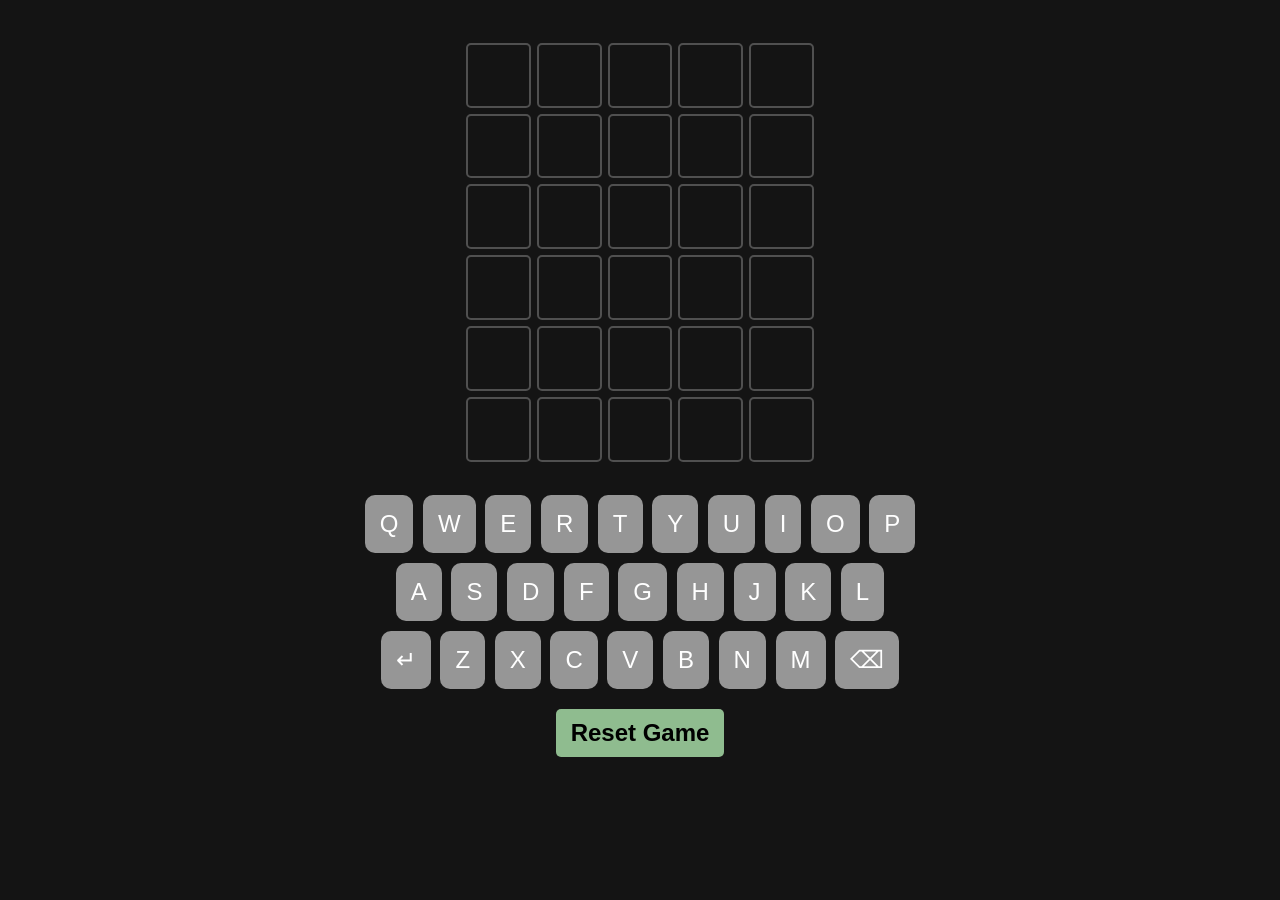
==== game.html @ 2c21e6ce "Added instruciions page" ====
<!doctype html>
<html lang="en">
  <head>
    <meta charset="UTF-8" />
    <meta name="viewport" content="width=device-width, initial-scale=1.0" />
    <title>Wordle Game</title>
    <link rel="stylesheet" href="css/style.css" />
    <script type="module" src="scripts/app.js" defer></script>
  </head>
  <body>
    <head>
      <!-- <h1>Guess the Correct Word</h1> -->
      <h2 id="message"></h2>
    </head>

    <section>
      <div class="board-guess">
        <div class="sqr"></div>
        <div class="sqr"></div>
        <div class="sqr"></div>
        <div class="sqr"></div>
        <div class="sqr"></div>

        <div class="sqr"></div>
        <div class="sqr"></div>
        <div class="sqr"></div>
        <div class="sqr"></div>
        <div class="sqr"></div>

        <div class="sqr"></div>
        <div class="sqr"></div>
        <div class="sqr"></div>
        <div class="sqr"></div>
        <div class="sqr"></div>

        <div class="sqr"></div>
        <div class="sqr"></div>
        <div class="sqr"></div>
        <div class="sqr"></div>
        <div class="sqr"></div>

        <div class="sqr"></div>
        <div class="sqr"></div>
        <div class="sqr"></div>
        <div class="sqr"></div>
        <div class="sqr"></div>

        <div class="sqr"></div>
        <div class="sqr"></div>
        <div class="sqr"></div>
        <div class="sqr"></div>
        <div class="sqr"></div>
      </div>
    </section>

    <section>
      <div class="keyboard">
        <div class="keyboard-row">
          <button class="keyboard-key">Q</button>
          <button class="keyboard-key">W</button>
          <button class="keyboard-key">E</button>
          <button class="keyboard-key">R</button>
          <button class="keyboard-key">T</button>
          <button class="keyboard-key">Y</button>
          <button class="keyboard-key">U</button>
          <button class="keyboard-key">I</button>
          <button class="keyboard-key">O</button>
          <button class="keyboard-key">P</button>
        </div>

        <div class="keyboard-row">
          <button class="keyboard-key">A</button>
          <button class="keyboard-key">S</button>
          <button class="keyboard-key">D</button>
          <button class="keyboard-key">F</button>
          <button class="keyboard-key">G</button>
          <button class="keyboard-key">H</button>
          <button class="keyboard-key">J</button>
          <button class="keyboard-key">K</button>
          <button class="keyboard-key">L</button>
        </div>

        <div class="keyboard-row">
          <button class="keyboard-key" id="enter">&#8629;</button>
          <button class="keyboard-key">Z</button>
          <button class="keyboard-key">X</button>
          <button class="keyboard-key">C</button>
          <button class="keyboard-key">V</button>
          <button class="keyboard-key">B</button>
          <button class="keyboard-key">N</button>
          <button class="keyboard-key">M</button>
          <button class="keyboard-key" id="del">&#9003;</button>
        </div>
      </div>
    </section>

    <button id="reset-btn">Reset Game</button>
  </body>
</html>
---- css/style.css ----
body {
    background-color: rgb(20,20,20);
    color: white;
    text-align: center;
    display: flex;
    align-items: center;
    justify-content: center;
    flex-direction: column;
    margin: 0;
    font-family: 'Courier New', Courier, monospace;
}

.board-guess {
  display: flex;
  flex-wrap: wrap;
  width: 380px;
  justify-content: center;
  margin-bottom: 30px;
}

.sqr {
  width: 16%;
  aspect-ratio: 1/1;
  border: 2px solid rgb(80, 80, 80);
  font-size: 50px;
  text-align: center;
  margin: 3px 3px;
  border-radius: 5px;
}

.keyboard-key {
    background-color: rgb(150, 150, 150);
    color: white;
    /* font-weight: bold; */
    padding: 15px;
    font-size: 24px;
    border: none;
    margin-bottom: 10px;
    border-radius: 10px;
    cursor: pointer;
    transition: 0.15s;
}

.keyboard-key:hover {
    background-color: rgb(120, 120, 120);
}

#reset-btn {
    border: none;
    padding: 10px 15px;
    border-radius: 5px;
    font-weight: bold;
    margin-top: 10px;
    font-size: 24px;
    cursor: pointer;
    background-color:rgb(143, 188, 143);
}

#reset-btn:hover {
    background-color: rgb(123, 168, 123);
}

button:active {
    opacity: 0.7;
}

.correct-letter-place {
    background-color: green;
    transition: 0.15s;
}

.correct-letter-place:hover {
    background-color: green;
}

.correct-letter {
    background-color: goldenrod; /*Maybe gold is better I will check later*/
    transition: 0.15s;
}

.correct-letter:hover {
    background-color: goldenrod;
}

.wrong {
    background-color: rgb(80, 80, 80);
    transition: 0.15s;
}

.wrong:hover {
    background-color: rgb(80, 80, 80);
}

.box-style {
    transition: 0.15s;
    border: solid white 2px;
}

.pop {
    animation: pop 0.12s ease-in-out;
}

@keyframes pop {
    50% {
        transform: scale(1.15);
    }
}

.shake {
    animation: shake 0.35s ease-in-out;
}

@keyframes shake {
    20% {
        transform: translateX(-8px);
    }
    40% {
        transform: translateX(8px);
    }
    60% {
        transform: translateX(-6px);
    }
    80% {
        transform: translateX(6px);
    }
}

.flip {
    animation: flip 0.5s ease-in-out;
}

@keyframes flip {
    50% {
        transform: rotateX(90deg);
    }
}

.instructions {
    max-width: 800px;
    margin: 20px;
    padding: 20px;
    border: 2px solid rgb(80, 80, 80);
    border-radius: 10px;
    background-color: rgb(30, 30, 30);
    color: white;
    text-align: left;
    line-height: 1.6;
}

.instructions h2 {
    text-align: center;
    margin-top: 0;
}

.instructions ul {
    padding-left: 20px;
}

.color-guide p {
    display: flex;
    align-items: center;
    gap: 10px;
}

.example-box {
    width: 35px;
    height: 35px;
    border-radius: 5px;
    display: flex;
    align-items: center;
    justify-content: center;
    font-weight: bold;
    color: white;
}

.green {
    background-color: green;
}

.yellow {
    background-color: goldenrod;
}

.gray {
    background-color: rgb(80, 80, 80);
}

.play-btn {
    border: none;
    padding: 10px 15px;
    border-radius: 5px;
    font-weight: bold;
    margin-top: 10px;
    font-size: 24px;
    cursor: pointer;
    background-color:rgb(143, 188, 143);
}
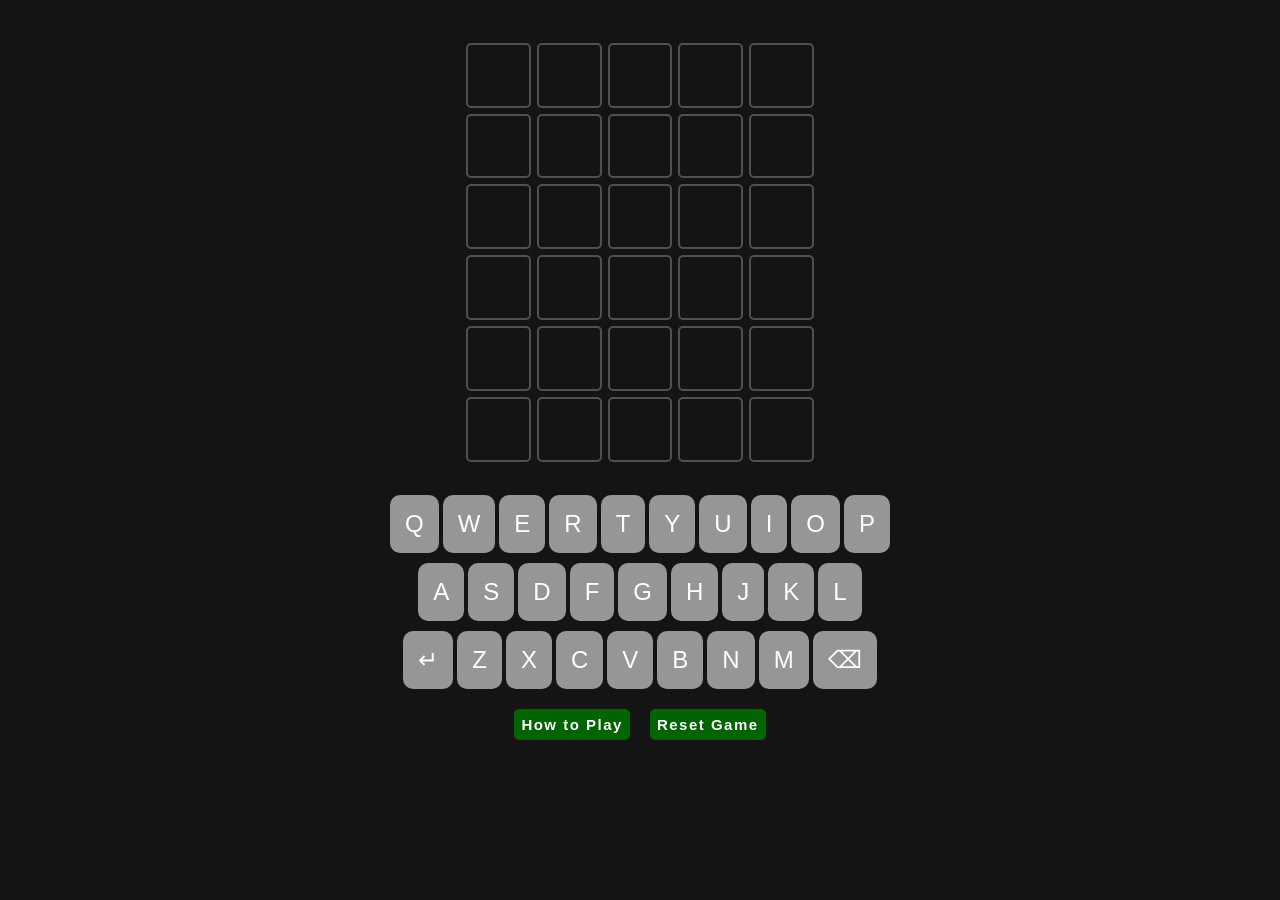
==== commit f627042d: "Fixed format and adjust some styling" ====
--- a/game.html
+++ b/game.html
@@ -9,7 +9,6 @@
   </head>
   <body>
     <head>
-      <!-- <h1>Guess the Correct Word</h1> -->
       <h2 id="message"></h2>
     </head>
 
@@ -94,6 +93,11 @@
       </div>
     </section>
 
-    <button id="reset-btn">Reset Game</button>
+    <div class="align-btn">
+      <a href="index.html">
+      <button class="play-btn">How to Play</button>
+      </a>
+      <button class="play-btn" id="reset-btn">Reset Game</button>
+    </div>
   </body>
 </html>
--- a/css/style.css
+++ b/css/style.css
@@ -1,13 +1,13 @@
 body {
-    background-color: rgb(20,20,20);
-    color: white;
-    text-align: center;
-    display: flex;
-    align-items: center;
-    justify-content: center;
-    flex-direction: column;
-    margin: 0;
-    font-family: 'Courier New', Courier, monospace;
+  background-color: rgb(20, 20, 20);
+  color: white;
+  text-align: center;
+  display: flex;
+  align-items: center;
+  justify-content: center;
+  flex-direction: column;
+  margin: 0;
+  font-family: cursive;
 }
 
 .board-guess {
@@ -22,176 +22,180 @@
   width: 16%;
   aspect-ratio: 1/1;
   border: 2px solid rgb(80, 80, 80);
-  font-size: 50px;
+  font-size: 40px;
   text-align: center;
   margin: 3px 3px;
   border-radius: 5px;
 }
 
 .keyboard-key {
-    background-color: rgb(150, 150, 150);
-    color: white;
-    /* font-weight: bold; */
-    padding: 15px;
-    font-size: 24px;
-    border: none;
-    margin-bottom: 10px;
-    border-radius: 10px;
-    cursor: pointer;
-    transition: 0.15s;
+  background-color: rgb(150, 150, 150);
+  color: white;
+  padding: 15px;
+  font-size: 24px;
+  border: none;
+  margin-bottom: 10px;
+  border-radius: 10px;
+  cursor: pointer;
+  transition: 0.15s;
 }
 
 .keyboard-key:hover {
-    background-color: rgb(120, 120, 120);
-}
-
-#reset-btn {
-    border: none;
-    padding: 10px 15px;
-    border-radius: 5px;
-    font-weight: bold;
-    margin-top: 10px;
-    font-size: 24px;
-    cursor: pointer;
-    background-color:rgb(143, 188, 143);
-}
-
-#reset-btn:hover {
-    background-color: rgb(123, 168, 123);
+  background-color: rgb(120, 120, 120);
+}
+
+.correct-letter-place {
+  background-color: green;
+  transition: 0.15s;
+}
+
+.correct-letter-place:hover {
+  background-color: green;
+}
+
+.correct-letter {
+  background-color: goldenrod; /*Maybe gold is better I will check later*/
+  transition: 0.15s;
+}
+
+.correct-letter:hover {
+  background-color: goldenrod;
+}
+
+.wrong {
+  background-color: rgb(80, 80, 80);
+  transition: 0.15s;
+}
+
+.wrong:hover {
+  background-color: rgb(80, 80, 80);
+}
+
+.box-style {
+  transition: 0.15s;
+  border: solid white 2px;
+}
+
+.pop {
+  animation: pop 0.12s ease-in-out;
+}
+
+@keyframes pop {
+  50% {
+    transform: scale(1.15);
+  }
+}
+
+.shake {
+  animation: shake 0.35s ease-in-out;
+}
+
+@keyframes shake {
+  20% {
+    transform: translateX(-8px);
+  }
+  40% {
+    transform: translateX(8px);
+  }
+  60% {
+    transform: translateX(-6px);
+  }
+  80% {
+    transform: translateX(6px);
+  }
+}
+
+.flip {
+  animation: flip 0.5s ease-in-out;
+}
+
+@keyframes flip {
+  50% {
+    transform: rotateX(90deg);
+  }
+}
+
+.instructions-1 {
+  max-width: 800px;
+  margin: 20px;
+  padding: 20px;
+  border: 2px solid rgb(80, 80, 80);
+  border-radius: 10px;
+  background-color: rgb(30, 30, 30);
+  color: white;
+  line-height: 2;
+}
+
+.instructions-2 {
+  text-align: left;
+}
+
+.instructions h2 {
+  text-align: center;
+  margin-top: 0;
+}
+
+.instructions ul {
+  padding-left: 20px;
+}
+
+.color-guide p {
+  display: flex;
+  align-items: center;
+  gap: 10px;
+}
+
+.example-box {
+  width: 35px;
+  height: 35px;
+  border-radius: 5px;
+  display: flex;
+  align-items: center;
+  justify-content: center;
+  font-weight: bold;
+  color: white;
+}
+
+.green {
+  background-color: green;
+}
+
+.yellow {
+  background-color: goldenrod;
+}
+
+.gray {
+  background-color: rgb(80, 80, 80);
+}
+
+.align-btn {
+    display: flex;
+    gap: 20px;
+    justify-content: center;
+}
+
+.play-btn {
+  border: none;
+  padding: 7px;
+  border-radius: 5px;
+  font-weight: bold;
+  margin-top: 10px;
+  font-size: 15px;
+  cursor: pointer;
+  background-color: darkgreen;
+  color: white;
+  letter-spacing: 1.5px;
+  transition: 0.15s;
+}
+
+.play-btn:hover {
+    padding: 8px;
+}
+
+.play-btn:active {
+    opacity: 0.7;
 }
 
 button:active {
-    opacity: 0.7;
-}
-
-.correct-letter-place {
-    background-color: green;
-    transition: 0.15s;
-}
-
-.correct-letter-place:hover {
-    background-color: green;
-}
-
-.correct-letter {
-    background-color: goldenrod; /*Maybe gold is better I will check later*/
-    transition: 0.15s;
-}
-
-.correct-letter:hover {
-    background-color: goldenrod;
-}
-
-.wrong {
-    background-color: rgb(80, 80, 80);
-    transition: 0.15s;
-}
-
-.wrong:hover {
-    background-color: rgb(80, 80, 80);
-}
-
-.box-style {
-    transition: 0.15s;
-    border: solid white 2px;
-}
-
-.pop {
-    animation: pop 0.12s ease-in-out;
-}
-
-@keyframes pop {
-    50% {
-        transform: scale(1.15);
-    }
-}
-
-.shake {
-    animation: shake 0.35s ease-in-out;
-}
-
-@keyframes shake {
-    20% {
-        transform: translateX(-8px);
-    }
-    40% {
-        transform: translateX(8px);
-    }
-    60% {
-        transform: translateX(-6px);
-    }
-    80% {
-        transform: translateX(6px);
-    }
-}
-
-.flip {
-    animation: flip 0.5s ease-in-out;
-}
-
-@keyframes flip {
-    50% {
-        transform: rotateX(90deg);
-    }
-}
-
-.instructions {
-    max-width: 800px;
-    margin: 20px;
-    padding: 20px;
-    border: 2px solid rgb(80, 80, 80);
-    border-radius: 10px;
-    background-color: rgb(30, 30, 30);
-    color: white;
-    text-align: left;
-    line-height: 1.6;
-}
-
-.instructions h2 {
-    text-align: center;
-    margin-top: 0;
-}
-
-.instructions ul {
-    padding-left: 20px;
-}
-
-.color-guide p {
-    display: flex;
-    align-items: center;
-    gap: 10px;
-}
-
-.example-box {
-    width: 35px;
-    height: 35px;
-    border-radius: 5px;
-    display: flex;
-    align-items: center;
-    justify-content: center;
-    font-weight: bold;
-    color: white;
-}
-
-.green {
-    background-color: green;
-}
-
-.yellow {
-    background-color: goldenrod;
-}
-
-.gray {
-    background-color: rgb(80, 80, 80);
-}
-
-.play-btn {
-    border: none;
-    padding: 10px 15px;
-    border-radius: 5px;
-    font-weight: bold;
-    margin-top: 10px;
-    font-size: 24px;
-    cursor: pointer;
-    background-color:rgb(143, 188, 143);
+  opacity: 0.7;
 }
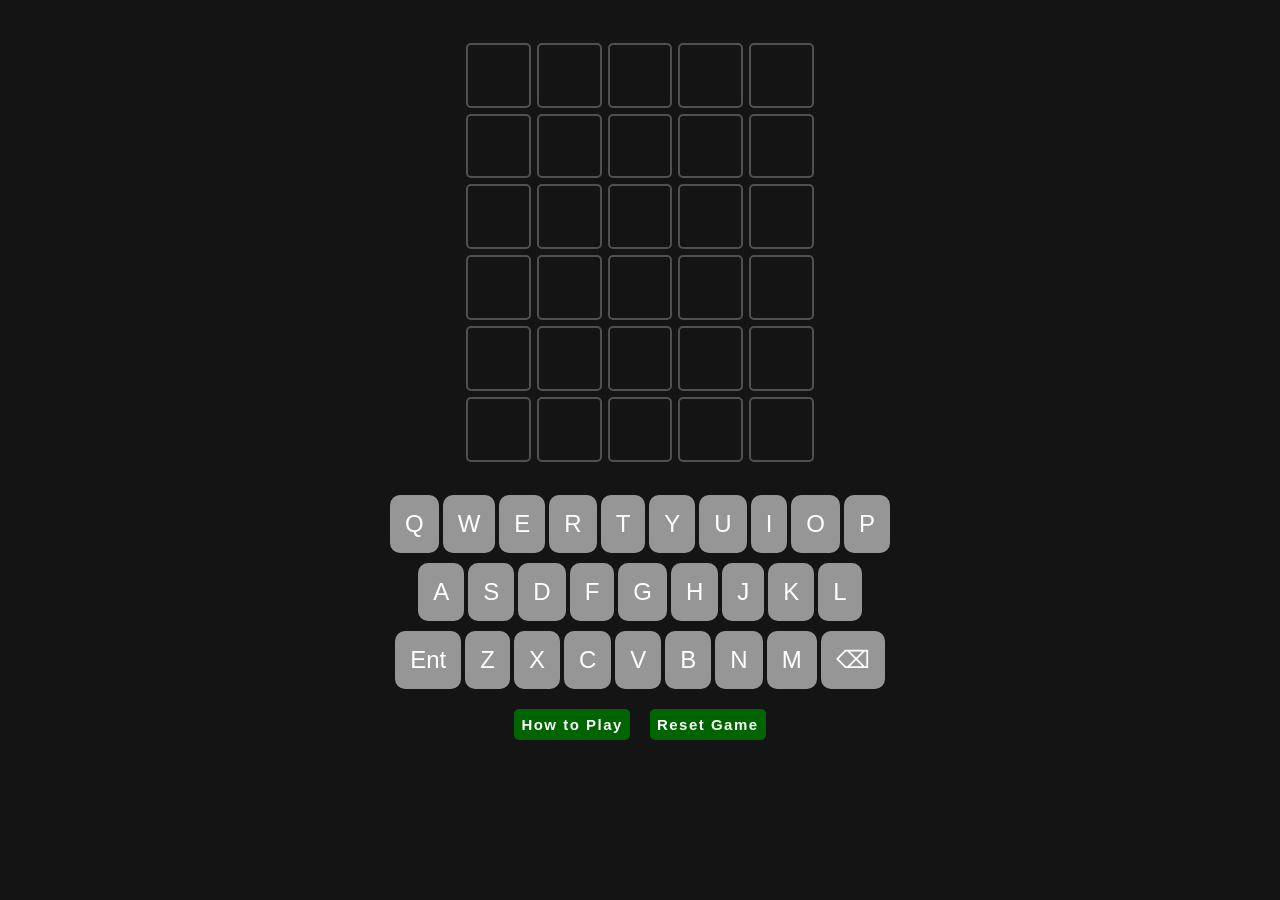
==== commit 1de010e4: "Added dark mode structure" ====
--- a/game.html
+++ b/game.html
@@ -80,7 +80,7 @@
         </div>
 
         <div class="keyboard-row">
-          <button class="keyboard-key" id="enter">&#8629;</button>
+          <button class="keyboard-key" id="enter">Ent</button>
           <button class="keyboard-key">Z</button>
           <button class="keyboard-key">X</button>
           <button class="keyboard-key">C</button>
--- a/css/style.css
+++ b/css/style.css
@@ -198,4 +198,19 @@
 
 button:active {
   opacity: 0.7;
+}
+
+.align-head {
+    display: flex;
+    justify-content: space-between;
+}
+
+.align-head h2 {
+    margin: 0;
+}
+
+/*Here will be the light mode styles*/
+body.dark {
+    background-color: white;
+    color: black;
 }
